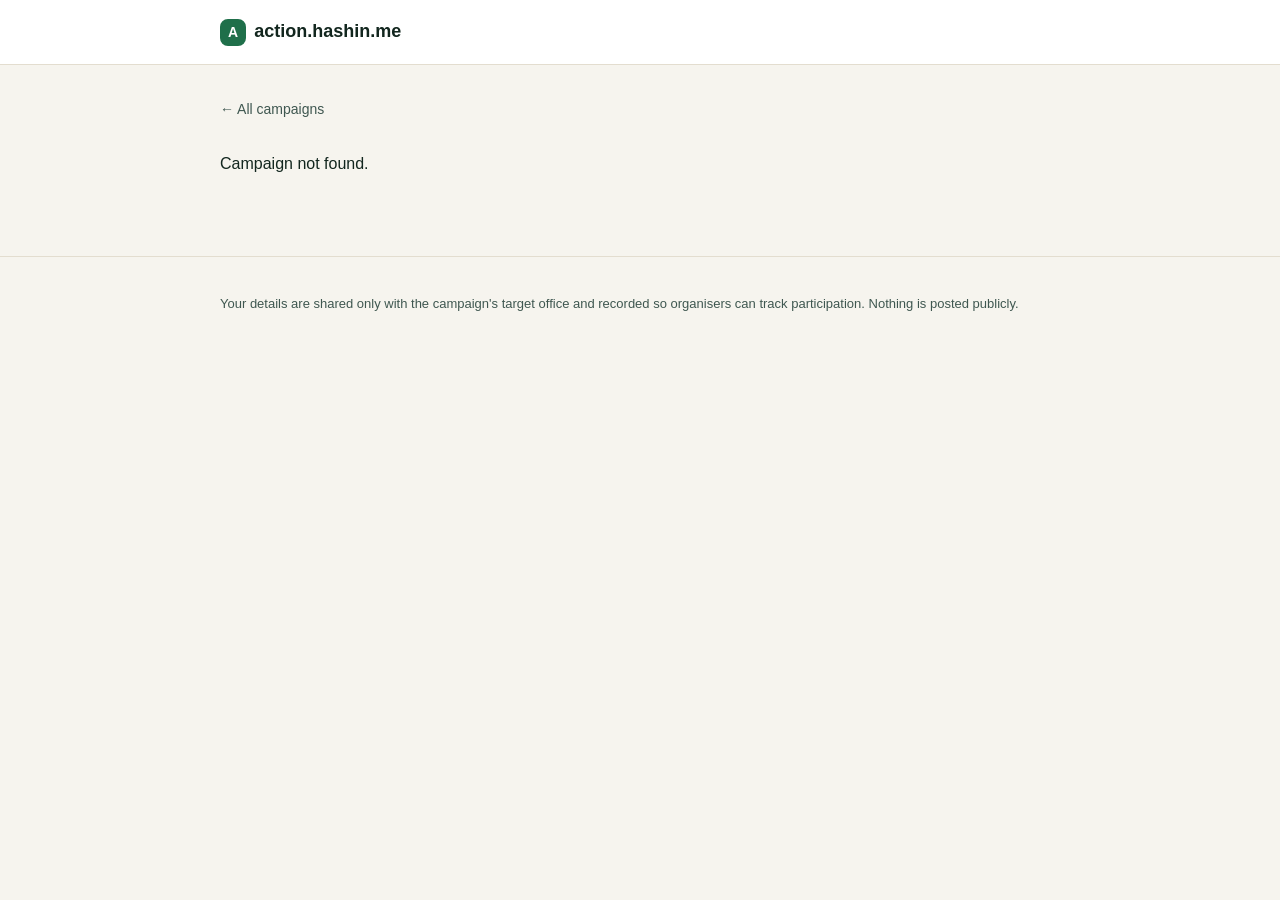
==== campaign.html @ 2ed6d700 "Initial build of action.hashin.me campaign site Static site (no build step) for one-click letter-wri" ====
<!doctype html>
<html lang="en">
<head>
<meta charset="utf-8">
<meta name="viewport" content="width=device-width, initial-scale=1">
<title>Campaign &mdash; action.hashin.me</title>
<link rel="stylesheet" href="assets/css/style.css">
</head>
<body>
<header class="site">
  <div class="wrap">
    <a class="brand" href="index.html">
      <span class="mark">A</span>
      <span class="name">action.hashin.me</span>
    </a>
  </div>
</header>

<main>
  <div class="wrap" id="campaignRoot">
    <a class="back-link" href="index.html">&larr; All campaigns</a>
    <p>Loading&hellip;</p>
  </div>
</main>

<footer class="site">
  <div class="wrap">
    <p>Your details are shared only with the campaign's target office and recorded so organisers can track participation. Nothing is posted publicly.</p>
  </div>
</footer>

<script src="assets/js/config.js"></script>
<script src="assets/js/app.js"></script>
<script>renderCampaignPage();</script>
</body>
</html>
---- assets/css/style.css ----
:root {
  --ink: #12261e;
  --ink-soft: #3f5750;
  --bg: #f6f4ee;
  --card: #ffffff;
  --brand: #1f6f4a;
  --brand-dark: #154f34;
  --accent: #d97706;
  --border: #e3ddcf;
  --danger: #b3261e;
  --radius: 14px;
  --max: 880px;
}

* { box-sizing: border-box; }

html, body {
  margin: 0;
  padding: 0;
  background: var(--bg);
  color: var(--ink);
  font-family: -apple-system, BlinkMacSystemFont, "Segoe UI", Roboto, Helvetica, Arial, sans-serif;
  line-height: 1.5;
}

a { color: var(--brand-dark); }

.wrap {
  max-width: var(--max);
  margin: 0 auto;
  padding: 0 20px;
}

header.site {
  border-bottom: 1px solid var(--border);
  background: var(--card);
}

header.site .wrap {
  display: flex;
  align-items: center;
  justify-content: space-between;
  padding-top: 18px;
  padding-bottom: 18px;
}

.brand {
  display: flex;
  align-items: baseline;
  gap: 8px;
  text-decoration: none;
  color: var(--ink);
}

.brand .mark {
  background: var(--brand);
  color: #fff;
  font-weight: 700;
  border-radius: 8px;
  padding: 3px 8px;
  font-size: 14px;
}

.brand .name {
  font-weight: 700;
  font-size: 18px;
}

.tagline {
  font-size: 13px;
  color: var(--ink-soft);
}

main { padding: 32px 0 64px; }

.hero {
  padding: 8px 0 28px;
}

.hero h1 {
  font-size: 30px;
  margin: 0 0 8px;
  letter-spacing: -0.01em;
}

.hero p {
  color: var(--ink-soft);
  max-width: 60ch;
  margin: 0;
}

.campaign-grid {
  display: grid;
  grid-template-columns: repeat(auto-fill, minmax(260px, 1fr));
  gap: 16px;
  margin-top: 24px;
}

.card {
  background: var(--card);
  border: 1px solid var(--border);
  border-radius: var(--radius);
  padding: 18px;
  text-decoration: none;
  color: inherit;
  display: flex;
  flex-direction: column;
  gap: 10px;
  transition: transform 0.12s ease, box-shadow 0.12s ease;
}

.card:hover {
  transform: translateY(-2px);
  box-shadow: 0 8px 24px rgba(18, 38, 30, 0.08);
}

.badge {
  display: inline-block;
  font-size: 11px;
  font-weight: 700;
  text-transform: uppercase;
  letter-spacing: 0.04em;
  padding: 3px 8px;
  border-radius: 999px;
  width: fit-content;
}

.badge.demo { background: #fdecd2; color: #8a5300; }
.badge.live { background: #dcf3e6; color: var(--brand-dark); }
.badge.closed { background: #eee; color: #666; }

.card h3 { margin: 0; font-size: 18px; }
.card p { margin: 0; color: var(--ink-soft); font-size: 14px; }

.card .cta {
  margin-top: auto;
  font-weight: 600;
  color: var(--brand-dark);
  font-size: 14px;
}

.empty-state {
  border: 1px dashed var(--border);
  border-radius: var(--radius);
  padding: 32px;
  text-align: center;
  color: var(--ink-soft);
}

/* Campaign detail page */
.back-link {
  display: inline-block;
  margin-bottom: 16px;
  font-size: 14px;
  color: var(--ink-soft);
  text-decoration: none;
}
.back-link:hover { color: var(--brand-dark); }

.detail-header h1 {
  font-size: 26px;
  margin: 4px 0 6px;
}

.detail-header .to-line {
  color: var(--ink-soft);
  font-size: 14px;
  margin-bottom: 18px;
}

.panel {
  background: var(--card);
  border: 1px solid var(--border);
  border-radius: var(--radius);
  padding: 22px;
  margin-bottom: 20px;
}

.panel h2 {
  font-size: 15px;
  text-transform: uppercase;
  letter-spacing: 0.03em;
  color: var(--ink-soft);
  margin: 0 0 12px;
}

textarea#letterPreview {
  width: 100%;
  min-height: 260px;
  border: 1px solid var(--border);
  border-radius: 10px;
  padding: 14px;
  font-family: ui-monospace, SFMono-Regular, Menlo, monospace;
  font-size: 13.5px;
  line-height: 1.6;
  resize: vertical;
  background: #fdfcf8;
  color: var(--ink);
}

.field-grid {
  display: grid;
  grid-template-columns: 1fr 1fr;
  gap: 14px;
}

.field { display: flex; flex-direction: column; gap: 6px; margin-bottom: 14px; }
.field.full { grid-column: 1 / -1; }

.field label {
  font-size: 13px;
  font-weight: 600;
  color: var(--ink-soft);
}

.field input, .field select {
  border: 1px solid var(--border);
  border-radius: 8px;
  padding: 10px 12px;
  font-size: 14px;
  font-family: inherit;
  background: #fff;
  color: var(--ink);
}

.field input:focus, .field select:focus, textarea:focus {
  outline: 2px solid var(--brand);
  outline-offset: 1px;
}

.hint { font-size: 12px; color: #7a8a83; }

.send-btn {
  appearance: none;
  border: none;
  background: var(--brand);
  color: #fff;
  font-size: 16px;
  font-weight: 700;
  padding: 14px 22px;
  border-radius: 10px;
  cursor: pointer;
  width: 100%;
  transition: background 0.12s ease;
}
.send-btn:hover { background: var(--brand-dark); }
.send-btn:disabled { background: #a7b8b0; cursor: not-allowed; }

.status-msg {
  margin-top: 12px;
  font-size: 13.5px;
  min-height: 1.4em;
}
.status-msg.error { color: var(--danger); }
.status-msg.ok { color: var(--brand-dark); }

.privacy-note {
  font-size: 12px;
  color: var(--ink-soft);
  margin-top: 10px;
}

.demo-flag {
  background: #fdecd2;
  border: 1px solid #f0c880;
  color: #6b4400;
  border-radius: 10px;
  padding: 12px 14px;
  font-size: 13.5px;
  margin-bottom: 18px;
}

footer.site {
  border-top: 1px solid var(--border);
  padding: 24px 0;
  color: var(--ink-soft);
  font-size: 13px;
}

@media (max-width: 640px) {
  .field-grid { grid-template-columns: 1fr; }
}
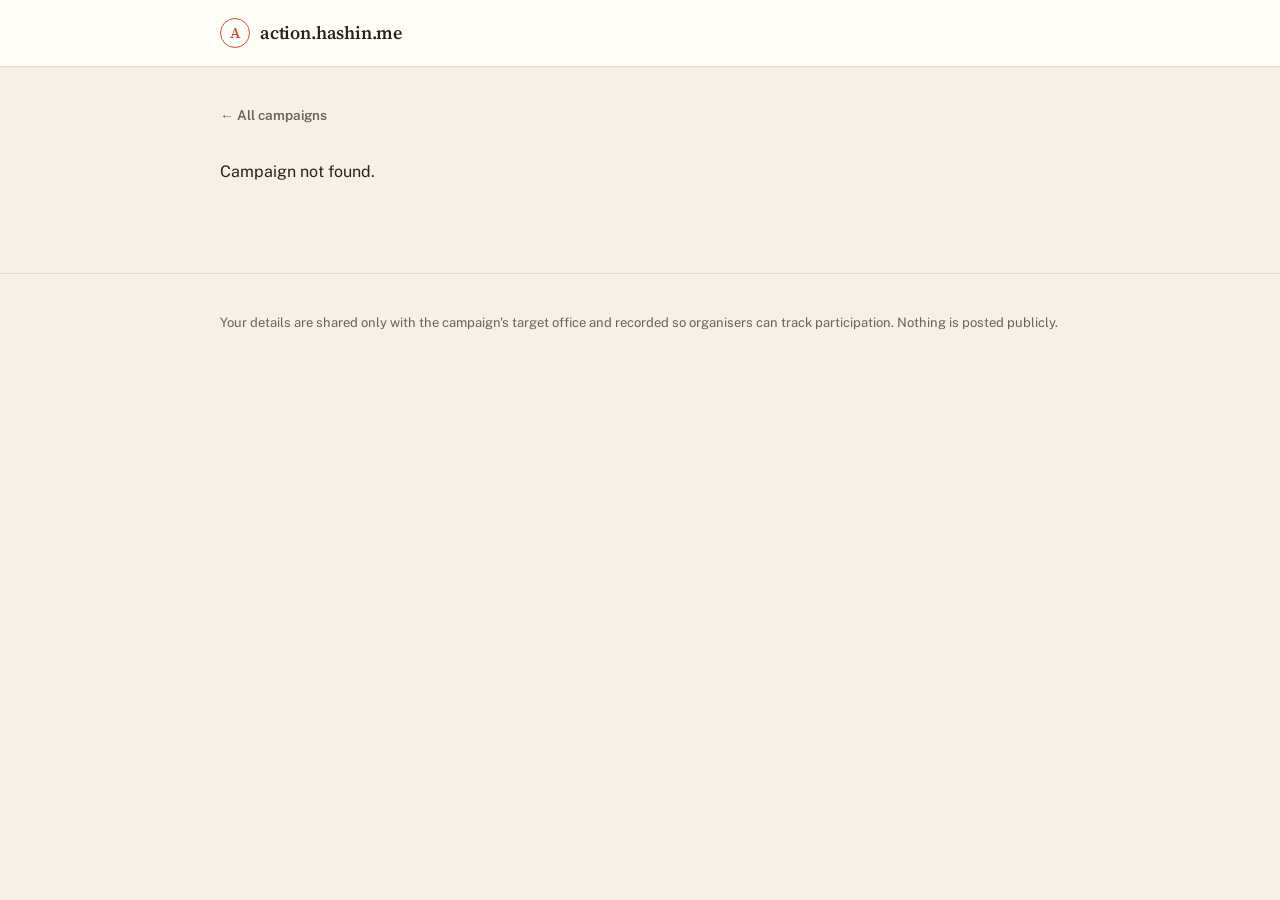
==== commit 17c7afa2: "Redesign with a Claude-inspired visual identity Grounds the look in the site's actual subject — offi" ====
--- a/campaign.html
+++ b/campaign.html
@@ -4,6 +4,9 @@
 <meta charset="utf-8">
 <meta name="viewport" content="width=device-width, initial-scale=1">
 <title>Campaign &mdash; action.hashin.me</title>
+<link rel="preconnect" href="https://fonts.googleapis.com">
+<link rel="preconnect" href="https://fonts.gstatic.com" crossorigin>
+<link href="https://fonts.googleapis.com/css2?family=Public+Sans:wght@400;500;600;700&family=Source+Serif+4:opsz,wght@8..60,500;8..60,600;8..60,700&display=swap" rel="stylesheet">
 <link rel="stylesheet" href="assets/css/style.css">
 </head>
 <body>
--- a/assets/css/style.css
+++ b/assets/css/style.css
@@ -1,15 +1,42 @@
 :root {
-  --ink: #12261e;
-  --ink-soft: #3f5750;
-  --bg: #f6f4ee;
-  --card: #ffffff;
-  --brand: #1f6f4a;
-  --brand-dark: #154f34;
-  --accent: #d97706;
-  --border: #e3ddcf;
-  --danger: #b3261e;
-  --radius: 14px;
+  --paper: #f6f1e7;
+  --card: #fffdf8;
+  --ink: #2a2118;
+  --ink-soft: #6e6153;
+  --accent: #c1592e;
+  --accent-dark: #9c4423;
+  --accent-soft: #f1ddcb;
+  --line: #e6dcc6;
+  --moss: #5c7a52;
+  --moss-soft: #e1e8d7;
+  --ochre: #a8791e;
+  --ochre-soft: #f3e4c2;
+  --danger: #a6362b;
+  --danger-soft: #f3ddd8;
+  --radius: 8px;
+  --radius-lg: 12px;
   --max: 880px;
+  --font-display: "Source Serif 4", Georgia, "Times New Roman", serif;
+  --font-body: "Public Sans", -apple-system, BlinkMacSystemFont, "Segoe UI", sans-serif;
+}
+
+@media (prefers-color-scheme: dark) {
+  :root {
+    --paper: #1b1712;
+    --card: #231e17;
+    --ink: #f1e9db;
+    --ink-soft: #b3a794;
+    --accent: #e0805a;
+    --accent-dark: #f0996f;
+    --accent-soft: #3a2a1f;
+    --line: #3a3226;
+    --moss: #8fae82;
+    --moss-soft: #26301f;
+    --ochre: #d1a44e;
+    --ochre-soft: #362c17;
+    --danger: #e28a7c;
+    --danger-soft: #3a221d;
+  }
 }
 
 * { box-sizing: border-box; }
@@ -17,13 +44,22 @@
 html, body {
   margin: 0;
   padding: 0;
-  background: var(--bg);
-  color: var(--ink);
-  font-family: -apple-system, BlinkMacSystemFont, "Segoe UI", Roboto, Helvetica, Arial, sans-serif;
-  line-height: 1.5;
-}
-
-a { color: var(--brand-dark); }
+  background: var(--paper);
+  color: var(--ink);
+  font-family: var(--font-body);
+  line-height: 1.55;
+  -webkit-font-smoothing: antialiased;
+}
+
+h1, h2, h3 { font-family: var(--font-display); text-wrap: balance; }
+
+a { color: var(--accent-dark); }
+a:hover { color: var(--accent); }
+
+:focus-visible {
+  outline: 2px solid var(--accent);
+  outline-offset: 2px;
+}
 
 .wrap {
   max-width: var(--max);
@@ -32,7 +68,7 @@
 }
 
 header.site {
-  border-bottom: 1px solid var(--border);
+  border-bottom: 1px solid var(--line);
   background: var(--card);
 }
 
@@ -46,48 +82,66 @@
 
 .brand {
   display: flex;
-  align-items: baseline;
-  gap: 8px;
+  align-items: center;
+  gap: 10px;
   text-decoration: none;
   color: var(--ink);
 }
+.brand:hover { color: var(--ink); }
 
 .brand .mark {
-  background: var(--brand);
-  color: #fff;
-  font-weight: 700;
-  border-radius: 8px;
-  padding: 3px 8px;
-  font-size: 14px;
+  width: 30px;
+  height: 30px;
+  border-radius: 50%;
+  border: 1.5px solid var(--accent);
+  color: var(--accent);
+  font-family: var(--font-display);
+  font-weight: 600;
+  font-size: 15px;
+  display: flex;
+  align-items: center;
+  justify-content: center;
+  flex-shrink: 0;
 }
 
 .brand .name {
-  font-weight: 700;
+  font-family: var(--font-display);
+  font-weight: 600;
   font-size: 18px;
+  letter-spacing: -0.01em;
 }
 
 .tagline {
   font-size: 13px;
-  color: var(--ink-soft);
-}
-
-main { padding: 32px 0 64px; }
+  font-weight: 600;
+  color: var(--accent-dark);
+  text-decoration: none;
+}
+.tagline:hover { color: var(--accent); }
+
+main { padding: 36px 0 72px; }
 
 .hero {
-  padding: 8px 0 28px;
+  padding: 4px 0 32px;
+  border-bottom: 1px solid var(--line);
+  margin-bottom: 28px;
 }
 
 .hero h1 {
-  font-size: 30px;
-  margin: 0 0 8px;
+  font-size: clamp(28px, 4vw, 38px);
+  font-weight: 600;
+  margin: 0 0 12px;
   letter-spacing: -0.01em;
 }
 
 .hero p {
   color: var(--ink-soft);
-  max-width: 60ch;
-  margin: 0;
-}
+  max-width: 62ch;
+  margin: 0 0 10px;
+  font-size: 15.5px;
+}
+.hero p:last-child { margin-bottom: 0; }
+.hero p a { font-weight: 600; }
 
 .campaign-grid {
   display: grid;
@@ -98,50 +152,58 @@
 
 .card {
   background: var(--card);
-  border: 1px solid var(--border);
-  border-radius: var(--radius);
-  padding: 18px;
+  border: 1px solid var(--line);
+  border-left: 3px solid var(--accent);
+  border-radius: 0 var(--radius) var(--radius) 0;
+  padding: 18px 20px;
   text-decoration: none;
   color: inherit;
   display: flex;
   flex-direction: column;
   gap: 10px;
-  transition: transform 0.12s ease, box-shadow 0.12s ease;
+  transition: transform 0.12s ease, box-shadow 0.12s ease, border-left-color 0.12s ease;
 }
 
 .card:hover {
   transform: translateY(-2px);
-  box-shadow: 0 8px 24px rgba(18, 38, 30, 0.08);
+  box-shadow: 0 10px 26px rgba(42, 33, 24, 0.1);
+  border-left-color: var(--accent-dark);
 }
 
 .badge {
   display: inline-block;
+  font-family: var(--font-body);
   font-size: 11px;
   font-weight: 700;
   text-transform: uppercase;
-  letter-spacing: 0.04em;
-  padding: 3px 8px;
+  letter-spacing: 0.06em;
+  padding: 3px 9px;
   border-radius: 999px;
   width: fit-content;
 }
 
-.badge.demo { background: #fdecd2; color: #8a5300; }
-.badge.live { background: #dcf3e6; color: var(--brand-dark); }
-.badge.closed { background: #eee; color: #666; }
-
-.card h3 { margin: 0; font-size: 18px; }
+.badge.demo { background: var(--ochre-soft); color: var(--ochre); }
+.badge.live { background: var(--moss-soft); color: var(--moss); }
+.badge.closed { background: var(--line); color: var(--ink-soft); }
+
+.card h3 {
+  margin: 0;
+  font-size: 19px;
+  font-weight: 600;
+  line-height: 1.3;
+}
 .card p { margin: 0; color: var(--ink-soft); font-size: 14px; }
 
 .card .cta {
   margin-top: auto;
   font-weight: 600;
-  color: var(--brand-dark);
-  font-size: 14px;
+  color: var(--accent-dark);
+  font-size: 13.5px;
 }
 
 .empty-state {
-  border: 1px dashed var(--border);
-  border-radius: var(--radius);
+  border: 1px dashed var(--line);
+  border-radius: var(--radius-lg);
   padding: 32px;
   text-align: center;
   color: var(--ink-soft);
@@ -150,129 +212,164 @@
 /* Campaign detail page */
 .back-link {
   display: inline-block;
-  margin-bottom: 16px;
+  margin-bottom: 18px;
+  font-size: 13.5px;
+  font-weight: 600;
+  color: var(--ink-soft);
+  text-decoration: none;
+}
+.back-link:hover { color: var(--accent-dark); }
+
+.detail-header h1 {
+  font-size: clamp(24px, 3.4vw, 30px);
+  font-weight: 600;
+  margin: 6px 0 8px;
+}
+
+.detail-header .to-line {
+  color: var(--ink-soft);
   font-size: 14px;
-  color: var(--ink-soft);
-  text-decoration: none;
-}
-.back-link:hover { color: var(--brand-dark); }
-
-.detail-header h1 {
-  font-size: 26px;
-  margin: 4px 0 6px;
-}
-
-.detail-header .to-line {
-  color: var(--ink-soft);
-  font-size: 14px;
-  margin-bottom: 18px;
+  margin-bottom: 20px;
+  font-variant-numeric: tabular-nums;
 }
 
 .panel {
   background: var(--card);
-  border: 1px solid var(--border);
-  border-radius: var(--radius);
-  padding: 22px;
-  margin-bottom: 20px;
+  border: 1px solid var(--line);
+  border-radius: var(--radius-lg);
+  padding: 22px 24px;
+  margin-bottom: 18px;
 }
 
 .panel h2 {
-  font-size: 15px;
+  font-family: var(--font-body);
+  font-size: 12.5px;
+  font-weight: 700;
   text-transform: uppercase;
-  letter-spacing: 0.03em;
-  color: var(--ink-soft);
-  margin: 0 0 12px;
+  letter-spacing: 0.08em;
+  color: var(--accent-dark);
+  margin: 0 0 16px;
+  padding-bottom: 10px;
+  border-bottom: 1px solid var(--line);
 }
 
 textarea#letterPreview {
   width: 100%;
   min-height: 260px;
-  border: 1px solid var(--border);
-  border-radius: 10px;
-  padding: 14px;
+  border: 1px solid var(--line);
+  border-radius: var(--radius);
+  padding: 16px;
   font-family: ui-monospace, SFMono-Regular, Menlo, monospace;
   font-size: 13.5px;
-  line-height: 1.6;
+  line-height: 1.65;
   resize: vertical;
-  background: #fdfcf8;
+  background: var(--paper);
   color: var(--ink);
 }
 
 .field-grid {
   display: grid;
   grid-template-columns: 1fr 1fr;
-  gap: 14px;
-}
-
-.field { display: flex; flex-direction: column; gap: 6px; margin-bottom: 14px; }
+  gap: 16px;
+}
+
+.field { display: flex; flex-direction: column; gap: 6px; margin-bottom: 16px; }
 .field.full { grid-column: 1 / -1; }
 
 .field label {
-  font-size: 13px;
-  font-weight: 600;
-  color: var(--ink-soft);
-}
-
-.field input, .field select {
-  border: 1px solid var(--border);
-  border-radius: 8px;
+  font-size: 12.5px;
+  font-weight: 700;
+  text-transform: uppercase;
+  letter-spacing: 0.03em;
+  color: var(--ink-soft);
+}
+
+.field input, .field select, .field textarea {
+  border: 1px solid var(--line);
+  border-radius: var(--radius);
   padding: 10px 12px;
-  font-size: 14px;
-  font-family: inherit;
-  background: #fff;
-  color: var(--ink);
-}
-
-.field input:focus, .field select:focus, textarea:focus {
-  outline: 2px solid var(--brand);
+  font-size: 14.5px;
+  font-family: var(--font-body);
+  background: var(--paper);
+  color: var(--ink);
+}
+
+.field textarea { resize: vertical; font-family: var(--font-body); }
+
+.field input:focus, .field select:focus, .field textarea:focus, textarea:focus {
+  outline: 2px solid var(--accent);
   outline-offset: 1px;
-}
-
-.hint { font-size: 12px; color: #7a8a83; }
+  border-color: var(--accent);
+}
+
+.hint { font-size: 12px; color: var(--ink-soft); }
 
 .send-btn {
   appearance: none;
   border: none;
-  background: var(--brand);
-  color: #fff;
-  font-size: 16px;
+  background: var(--accent);
+  color: #fff8f2;
+  font-family: var(--font-body);
+  font-size: 15.5px;
   font-weight: 700;
   padding: 14px 22px;
-  border-radius: 10px;
+  border-radius: var(--radius);
   cursor: pointer;
   width: 100%;
   transition: background 0.12s ease;
 }
-.send-btn:hover { background: var(--brand-dark); }
-.send-btn:disabled { background: #a7b8b0; cursor: not-allowed; }
+.send-btn:hover { background: var(--accent-dark); }
+.send-btn:disabled { background: var(--line); color: var(--ink-soft); cursor: not-allowed; }
+
+.secondary-row {
+  display: flex;
+  gap: 22px;
+  justify-content: center;
+  flex-wrap: wrap;
+  margin-top: 12px;
+}
+
+.secondary-link {
+  appearance: none;
+  border: none;
+  background: none;
+  color: var(--ink-soft);
+  font-family: var(--font-body);
+  font-size: 13.5px;
+  text-decoration: underline;
+  text-underline-offset: 2px;
+  cursor: pointer;
+  padding: 4px 0;
+}
+.secondary-link:hover { color: var(--accent-dark); }
 
 .status-msg {
-  margin-top: 12px;
+  margin-top: 14px;
   font-size: 13.5px;
   min-height: 1.4em;
 }
 .status-msg.error { color: var(--danger); }
-.status-msg.ok { color: var(--brand-dark); }
+.status-msg.ok { color: var(--moss); }
 
 .privacy-note {
   font-size: 12px;
   color: var(--ink-soft);
-  margin-top: 10px;
+  margin-top: 12px;
 }
 
 .demo-flag {
-  background: #fdecd2;
-  border: 1px solid #f0c880;
-  color: #6b4400;
-  border-radius: 10px;
+  background: var(--ochre-soft);
+  border: 1px solid var(--ochre);
+  color: var(--ink);
+  border-radius: var(--radius);
   padding: 12px 14px;
   font-size: 13.5px;
   margin-bottom: 18px;
 }
 
 footer.site {
-  border-top: 1px solid var(--border);
-  padding: 24px 0;
+  border-top: 1px solid var(--line);
+  padding: 26px 0;
   color: var(--ink-soft);
   font-size: 13px;
 }
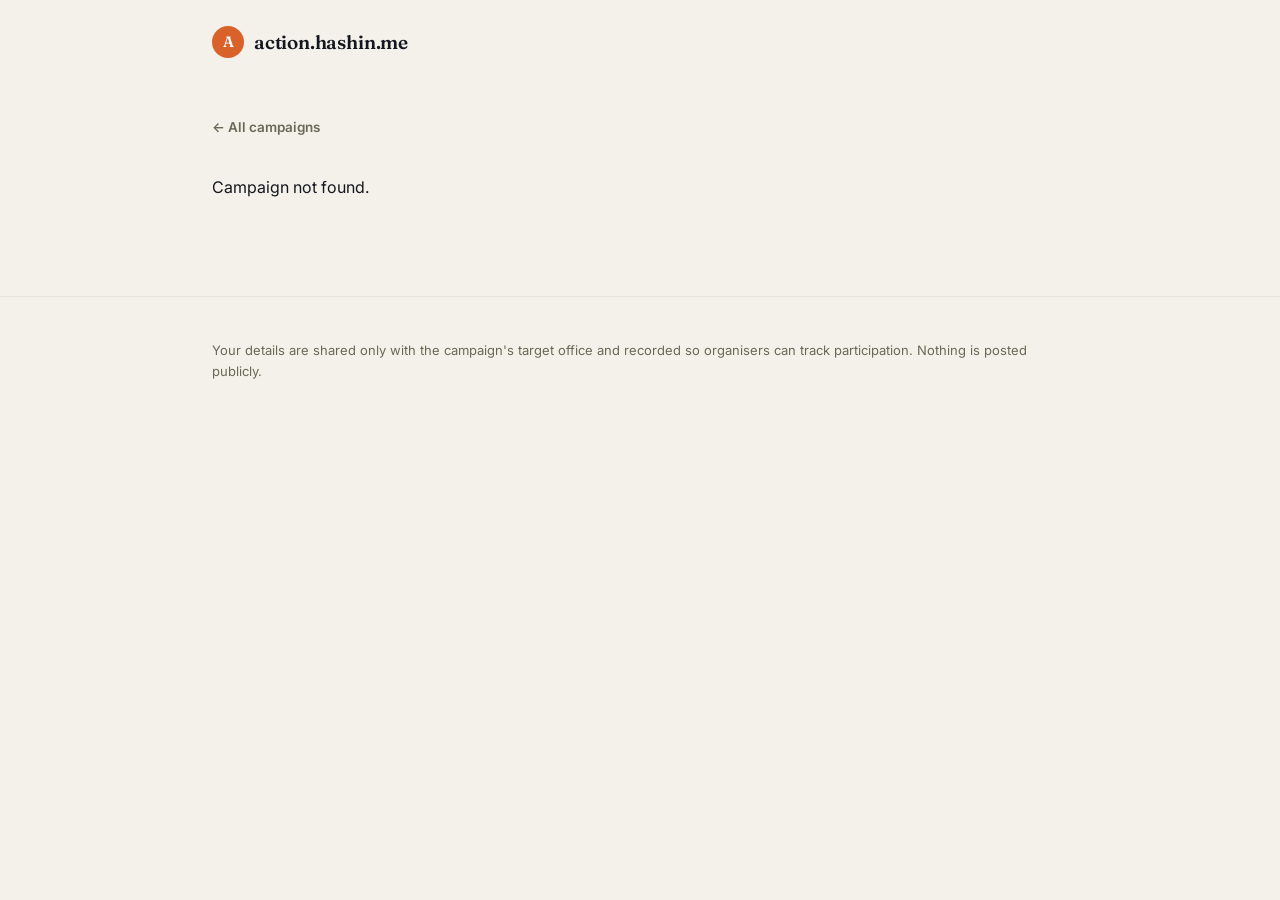
==== commit 60edd67c: "Redesign with emerald/burnt-orange palette, add send confirmation and ops dashboard Restyle to the n" ====
--- a/campaign.html
+++ b/campaign.html
@@ -6,7 +6,7 @@
 <title>Campaign &mdash; action.hashin.me</title>
 <link rel="preconnect" href="https://fonts.googleapis.com">
 <link rel="preconnect" href="https://fonts.gstatic.com" crossorigin>
-<link href="https://fonts.googleapis.com/css2?family=Public+Sans:wght@400;500;600;700&family=Source+Serif+4:opsz,wght@8..60,500;8..60,600;8..60,700&display=swap" rel="stylesheet">
+<link href="https://fonts.googleapis.com/css2?family=Inter:wght@400;500;600;700;800&family=Fraunces:opsz,wght@9..144,500;9..144,600;9..144,700&display=swap" rel="stylesheet">
 <link rel="stylesheet" href="assets/css/style.css">
 </head>
 <body>
--- a/assets/css/style.css
+++ b/assets/css/style.css
@@ -1,39 +1,39 @@
 :root {
-  --paper: #f6f1e7;
-  --card: #fffdf8;
-  --ink: #2a2118;
-  --ink-soft: #6e6153;
-  --accent: #c1592e;
-  --accent-dark: #9c4423;
-  --accent-soft: #f1ddcb;
-  --line: #e6dcc6;
-  --moss: #5c7a52;
-  --moss-soft: #e1e8d7;
+  --paper: #f4f1ea;
+  --card: #ffffff;
+  --ink: #14171f;
+  --ink-soft: #6b6858;
+  --accent: #d9622b;
+  --accent-dark: #b4501c;
+  --accent-soft: #fbe7da;
+  --line: #e7e3d8;
+  --moss: #1f6f5c;
+  --moss-soft: #e4f0eb;
   --ochre: #a8791e;
   --ochre-soft: #f3e4c2;
   --danger: #a6362b;
   --danger-soft: #f3ddd8;
-  --radius: 8px;
-  --radius-lg: 12px;
-  --max: 880px;
-  --font-display: "Source Serif 4", Georgia, "Times New Roman", serif;
-  --font-body: "Public Sans", -apple-system, BlinkMacSystemFont, "Segoe UI", sans-serif;
+  --radius: 12px;
+  --radius-lg: 18px;
+  --max: 900px;
+  --font-display: "Fraunces", Georgia, "Times New Roman", serif;
+  --font-body: "Inter", -apple-system, BlinkMacSystemFont, "Segoe UI", sans-serif;
 }
 
 @media (prefers-color-scheme: dark) {
   :root {
-    --paper: #1b1712;
-    --card: #231e17;
-    --ink: #f1e9db;
-    --ink-soft: #b3a794;
-    --accent: #e0805a;
-    --accent-dark: #f0996f;
+    --paper: #14161a;
+    --card: #1c1f24;
+    --ink: #f1efe9;
+    --ink-soft: #a8a495;
+    --accent: #e8804f;
+    --accent-dark: #f2996d;
     --accent-soft: #3a2a1f;
-    --line: #3a3226;
-    --moss: #8fae82;
-    --moss-soft: #26301f;
+    --line: #2c2f35;
+    --moss: #55a68d;
+    --moss-soft: #1c2b26;
     --ochre: #d1a44e;
-    --ochre-soft: #362c17;
+    --ochre-soft: #322910;
     --danger: #e28a7c;
     --danger-soft: #3a221d;
   }
@@ -47,11 +47,11 @@
   background: var(--paper);
   color: var(--ink);
   font-family: var(--font-body);
-  line-height: 1.55;
+  line-height: 1.6;
   -webkit-font-smoothing: antialiased;
 }
 
-h1, h2, h3 { font-family: var(--font-display); text-wrap: balance; }
+h1, h2, h3 { font-family: var(--font-display); font-weight: 600; letter-spacing: -0.01em; text-wrap: balance; }
 
 a { color: var(--accent-dark); }
 a:hover { color: var(--accent); }
@@ -64,20 +64,20 @@
 .wrap {
   max-width: var(--max);
   margin: 0 auto;
-  padding: 0 20px;
+  padding: 0 22px;
 }
 
 header.site {
-  border-bottom: 1px solid var(--line);
-  background: var(--card);
+  border-bottom: none;
+  background: var(--paper);
 }
 
 header.site .wrap {
   display: flex;
   align-items: center;
   justify-content: space-between;
-  padding-top: 18px;
-  padding-bottom: 18px;
+  padding-top: 26px;
+  padding-bottom: 26px;
 }
 
 .brand {
@@ -90,11 +90,12 @@
 .brand:hover { color: var(--ink); }
 
 .brand .mark {
-  width: 30px;
-  height: 30px;
+  width: 32px;
+  height: 32px;
   border-radius: 50%;
-  border: 1.5px solid var(--accent);
-  color: var(--accent);
+  background: var(--accent);
+  border: none;
+  color: #fff;
   font-family: var(--font-display);
   font-weight: 600;
   font-size: 15px;
@@ -107,67 +108,71 @@
 .brand .name {
   font-family: var(--font-display);
   font-weight: 600;
-  font-size: 18px;
+  font-size: 19px;
   letter-spacing: -0.01em;
 }
 
 .tagline {
-  font-size: 13px;
-  font-weight: 600;
-  color: var(--accent-dark);
+  font-size: 13.5px;
+  font-weight: 600;
+  color: #fff;
+  background: var(--accent);
+  padding: 10px 18px;
+  border-radius: 999px;
   text-decoration: none;
 }
-.tagline:hover { color: var(--accent); }
-
-main { padding: 36px 0 72px; }
+.tagline:hover { background: var(--accent-dark); color: #fff; }
+
+main { padding: 30px 0 80px; }
 
 .hero {
-  padding: 4px 0 32px;
-  border-bottom: 1px solid var(--line);
-  margin-bottom: 28px;
+  padding: 8px 0 36px;
+  border-bottom: none;
+  margin-bottom: 8px;
 }
 
 .hero h1 {
-  font-size: clamp(28px, 4vw, 38px);
-  font-weight: 600;
-  margin: 0 0 12px;
-  letter-spacing: -0.01em;
+  font-size: clamp(30px, 4.4vw, 42px);
+  font-weight: 600;
+  margin: 0 0 14px;
+  letter-spacing: -0.015em;
 }
 
 .hero p {
   color: var(--ink-soft);
   max-width: 62ch;
   margin: 0 0 10px;
-  font-size: 15.5px;
+  font-size: 16px;
 }
 .hero p:last-child { margin-bottom: 0; }
 .hero p a { font-weight: 600; }
 
 .campaign-grid {
   display: grid;
-  grid-template-columns: repeat(auto-fill, minmax(260px, 1fr));
-  gap: 16px;
-  margin-top: 24px;
+  grid-template-columns: repeat(auto-fill, minmax(270px, 1fr));
+  gap: 18px;
+  margin-top: 28px;
 }
 
 .card {
   background: var(--card);
   border: 1px solid var(--line);
-  border-left: 3px solid var(--accent);
-  border-radius: 0 var(--radius) var(--radius) 0;
-  padding: 18px 20px;
+  border-left: 1px solid var(--line);
+  border-radius: var(--radius-lg);
+  padding: 22px 22px 20px;
   text-decoration: none;
   color: inherit;
   display: flex;
   flex-direction: column;
-  gap: 10px;
-  transition: transform 0.12s ease, box-shadow 0.12s ease, border-left-color 0.12s ease;
+  gap: 12px;
+  box-shadow: 0 1px 3px rgba(20, 23, 20, 0.04);
+  transition: transform 0.15s ease, box-shadow 0.15s ease;
 }
 
 .card:hover {
-  transform: translateY(-2px);
-  box-shadow: 0 10px 26px rgba(42, 33, 24, 0.1);
-  border-left-color: var(--accent-dark);
+  transform: translateY(-3px);
+  box-shadow: 0 16px 32px rgba(20, 23, 20, 0.1);
+  border-left-color: var(--line);
 }
 
 .badge {
@@ -177,7 +182,7 @@
   font-weight: 700;
   text-transform: uppercase;
   letter-spacing: 0.06em;
-  padding: 3px 9px;
+  padding: 4px 11px;
   border-radius: 999px;
   width: fit-content;
 }
@@ -185,14 +190,28 @@
 .badge.demo { background: var(--ochre-soft); color: var(--ochre); }
 .badge.live { background: var(--moss-soft); color: var(--moss); }
 .badge.closed { background: var(--line); color: var(--ink-soft); }
+.badge.outline { background: transparent; border: 1px solid var(--accent); color: var(--accent-dark); }
+
+.table { width: 100%; border-collapse: collapse; font-size: 13.5px; }
+.table th {
+  text-align: left;
+  font-size: 10.5px;
+  letter-spacing: 0.06em;
+  text-transform: uppercase;
+  color: var(--ink-soft);
+  padding: 10px 12px;
+  border-bottom: 1.5px solid var(--line);
+}
+.table td { padding: 12px; border-bottom: 1px solid var(--line); }
+.table tbody tr:hover { background: var(--paper); }
 
 .card h3 {
   margin: 0;
-  font-size: 19px;
+  font-size: 20px;
   font-weight: 600;
   line-height: 1.3;
 }
-.card p { margin: 0; color: var(--ink-soft); font-size: 14px; }
+.card p { margin: 0; color: var(--ink-soft); font-size: 14px; flex: 1; }
 
 .card .cta {
   margin-top: auto;
@@ -204,15 +223,16 @@
 .empty-state {
   border: 1px dashed var(--line);
   border-radius: var(--radius-lg);
-  padding: 32px;
+  padding: 36px;
   text-align: center;
   color: var(--ink-soft);
+  background: var(--card);
 }
 
 /* Campaign detail page */
 .back-link {
   display: inline-block;
-  margin-bottom: 18px;
+  margin-bottom: 20px;
   font-size: 13.5px;
   font-weight: 600;
   color: var(--ink-soft);
@@ -221,15 +241,15 @@
 .back-link:hover { color: var(--accent-dark); }
 
 .detail-header h1 {
-  font-size: clamp(24px, 3.4vw, 30px);
-  font-weight: 600;
-  margin: 6px 0 8px;
+  font-size: clamp(26px, 3.6vw, 32px);
+  font-weight: 600;
+  margin: 8px 0 10px;
 }
 
 .detail-header .to-line {
   color: var(--ink-soft);
   font-size: 14px;
-  margin-bottom: 20px;
+  margin-bottom: 22px;
   font-variant-numeric: tabular-nums;
 }
 
@@ -237,8 +257,9 @@
   background: var(--card);
   border: 1px solid var(--line);
   border-radius: var(--radius-lg);
-  padding: 22px 24px;
-  margin-bottom: 18px;
+  padding: 26px 28px;
+  margin-bottom: 20px;
+  box-shadow: 0 1px 3px rgba(20, 23, 20, 0.04);
 }
 
 .panel h2 {
@@ -248,20 +269,20 @@
   text-transform: uppercase;
   letter-spacing: 0.08em;
   color: var(--accent-dark);
-  margin: 0 0 16px;
-  padding-bottom: 10px;
-  border-bottom: 1px solid var(--line);
+  margin: 0 0 18px;
+  padding-bottom: 0;
+  border-bottom: none;
 }
 
 textarea#letterPreview {
   width: 100%;
   min-height: 260px;
-  border: 1px solid var(--line);
+  border: 1.5px solid var(--line);
   border-radius: var(--radius);
-  padding: 16px;
-  font-family: ui-monospace, SFMono-Regular, Menlo, monospace;
-  font-size: 13.5px;
-  line-height: 1.65;
+  padding: 18px;
+  font-family: "Fraunces", ui-serif, Georgia, serif;
+  font-size: 14.5px;
+  line-height: 1.75;
   resize: vertical;
   background: var(--paper);
   color: var(--ink);
@@ -270,10 +291,10 @@
 .field-grid {
   display: grid;
   grid-template-columns: 1fr 1fr;
-  gap: 16px;
-}
-
-.field { display: flex; flex-direction: column; gap: 6px; margin-bottom: 16px; }
+  gap: 18px;
+}
+
+.field { display: flex; flex-direction: column; gap: 7px; margin-bottom: 18px; min-width: 0; }
 .field.full { grid-column: 1 / -1; }
 
 .field label {
@@ -285,9 +306,9 @@
 }
 
 .field input, .field select, .field textarea {
-  border: 1px solid var(--line);
+  border: 1.5px solid var(--line);
   border-radius: var(--radius);
-  padding: 10px 12px;
+  padding: 11px 14px;
   font-size: 14.5px;
   font-family: var(--font-body);
   background: var(--paper);
@@ -312,21 +333,41 @@
   font-family: var(--font-body);
   font-size: 15.5px;
   font-weight: 700;
-  padding: 14px 22px;
-  border-radius: var(--radius);
+  padding: 16px 22px;
+  border-radius: 999px;
   cursor: pointer;
   width: 100%;
-  transition: background 0.12s ease;
+  transition: background 0.15s ease, transform 0.15s ease;
 }
 .send-btn:hover { background: var(--accent-dark); }
+.send-btn:active { transform: translateY(1px); }
 .send-btn:disabled { background: var(--line); color: var(--ink-soft); cursor: not-allowed; }
+
+.btn-secondary {
+  display: inline-flex;
+  align-items: center;
+  justify-content: center;
+  gap: 8px;
+  font-family: var(--font-body);
+  font-weight: 600;
+  font-size: 13.5px;
+  padding: 12px 20px;
+  border-radius: 999px;
+  border: 1.5px solid var(--line);
+  background: var(--card);
+  color: var(--ink);
+  cursor: pointer;
+  text-decoration: none;
+  transition: background 0.15s ease;
+}
+.btn-secondary:hover { background: var(--paper); }
 
 .secondary-row {
   display: flex;
   gap: 22px;
   justify-content: center;
   flex-wrap: wrap;
-  margin-top: 12px;
+  margin-top: 14px;
 }
 
 .secondary-link {
@@ -354,22 +395,22 @@
 .privacy-note {
   font-size: 12px;
   color: var(--ink-soft);
-  margin-top: 12px;
+  margin-top: 14px;
 }
 
 .demo-flag {
   background: var(--ochre-soft);
-  border: 1px solid var(--ochre);
+  border: none;
   color: var(--ink);
   border-radius: var(--radius);
-  padding: 12px 14px;
-  font-size: 13.5px;
-  margin-bottom: 18px;
+  padding: 14px 16px;
+  font-size: 13.5px;
+  margin-bottom: 20px;
 }
 
 footer.site {
   border-top: 1px solid var(--line);
-  padding: 26px 0;
+  padding: 30px 0;
   color: var(--ink-soft);
   font-size: 13px;
 }
